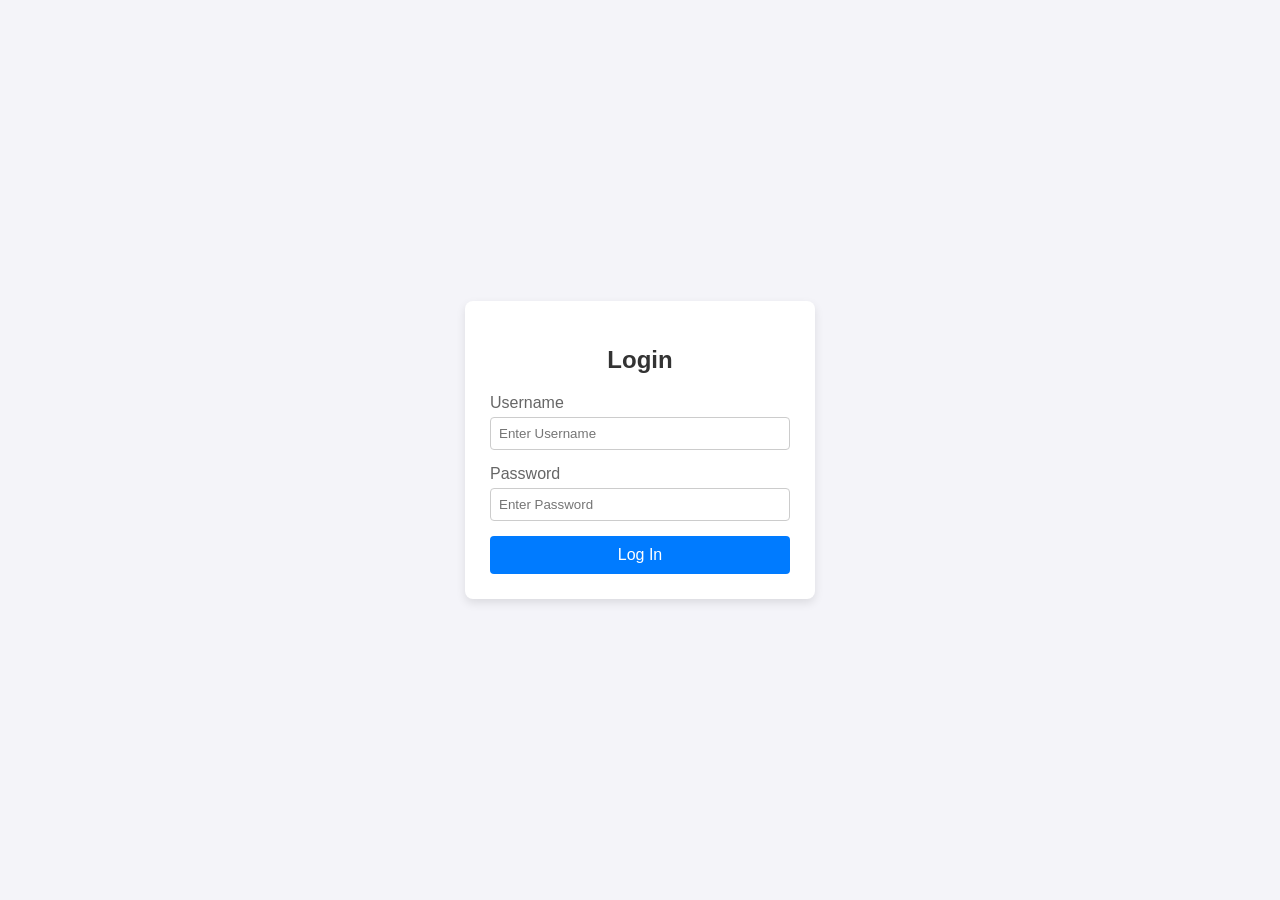
==== login.html @ cf551e66 "Initial Commit" ====
<!DOCTYPE html>
<html lang="en">
<head>
    <meta charset="UTF-8">
    <meta name="viewport" content="width=device-width, initial-scale=1.0">
    <title>Login Page</title>
    <style>
        body {
            font-family: Arial, sans-serif;
            background-color: #f4f4f9;
            display: flex;
            justify-content: center;
            align-items: center;
            height: 100vh;
            margin: 0;
        }
        .login-container {
            background: white;
            padding: 25px;
            border-radius: 8px;
            box-shadow: 0 4px 10px rgba(0, 0, 0, 0.1);
            width: 300px;
        }
        h2 {
            text-align: center;
            margin-bottom: 20px;
            color: #333;
        }
        .input-group {
            margin-bottom: 15px;
        }
        .input-group label {
            display: block;
            margin-bottom: 5px;
            color: #666;
        }
        .input-group input {
            width: 100%;
            padding: 8px;
            box-sizing: border-box;
            border: 1px solid #ccc;
            border-radius: 4px;
        }
        button {
            width: 100%;
            padding: 10px;
            background-color: #007bff;
            color: white;
            border: none;
            border-radius: 4px;
            cursor: pointer;
            font-size: 16px;
        }
        button:hover {
            background-color: #0056b3;
        }
    </style>
</head>
<body>

<div class="login-container">
    <h2>Login</h2>
    <form>
        <div class="input-group">
            <label>Username</label>
            <input type="text" placeholder="Enter Username" required>
        </div>
        <div class="input-group">
            <label>Password</label>
            <input type="password" placeholder="Enter Password" required>
        </div>
        <button type="submit">Log In</button>
    </form>
</div>

</body>
</html>
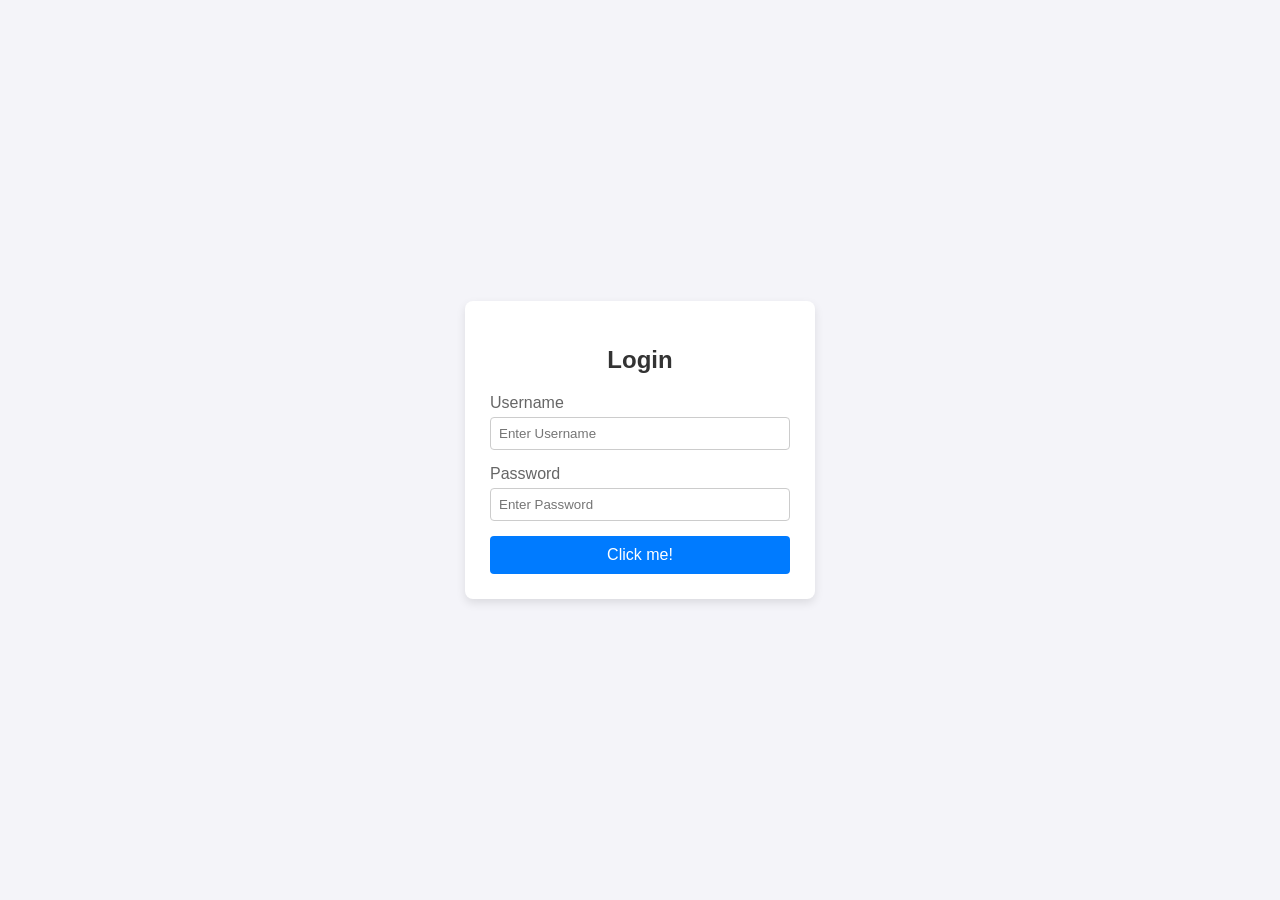
==== commit 25f64145: "Changed Button Text" ====
--- a/login.html
+++ b/login.html
@@ -69,7 +69,7 @@
             <label>Password</label>
             <input type="password" placeholder="Enter Password" required>
         </div>
-        <button type="submit">Log In</button>
+        <button type="submit">Click me!</button>
     </form>
 </div>
 
